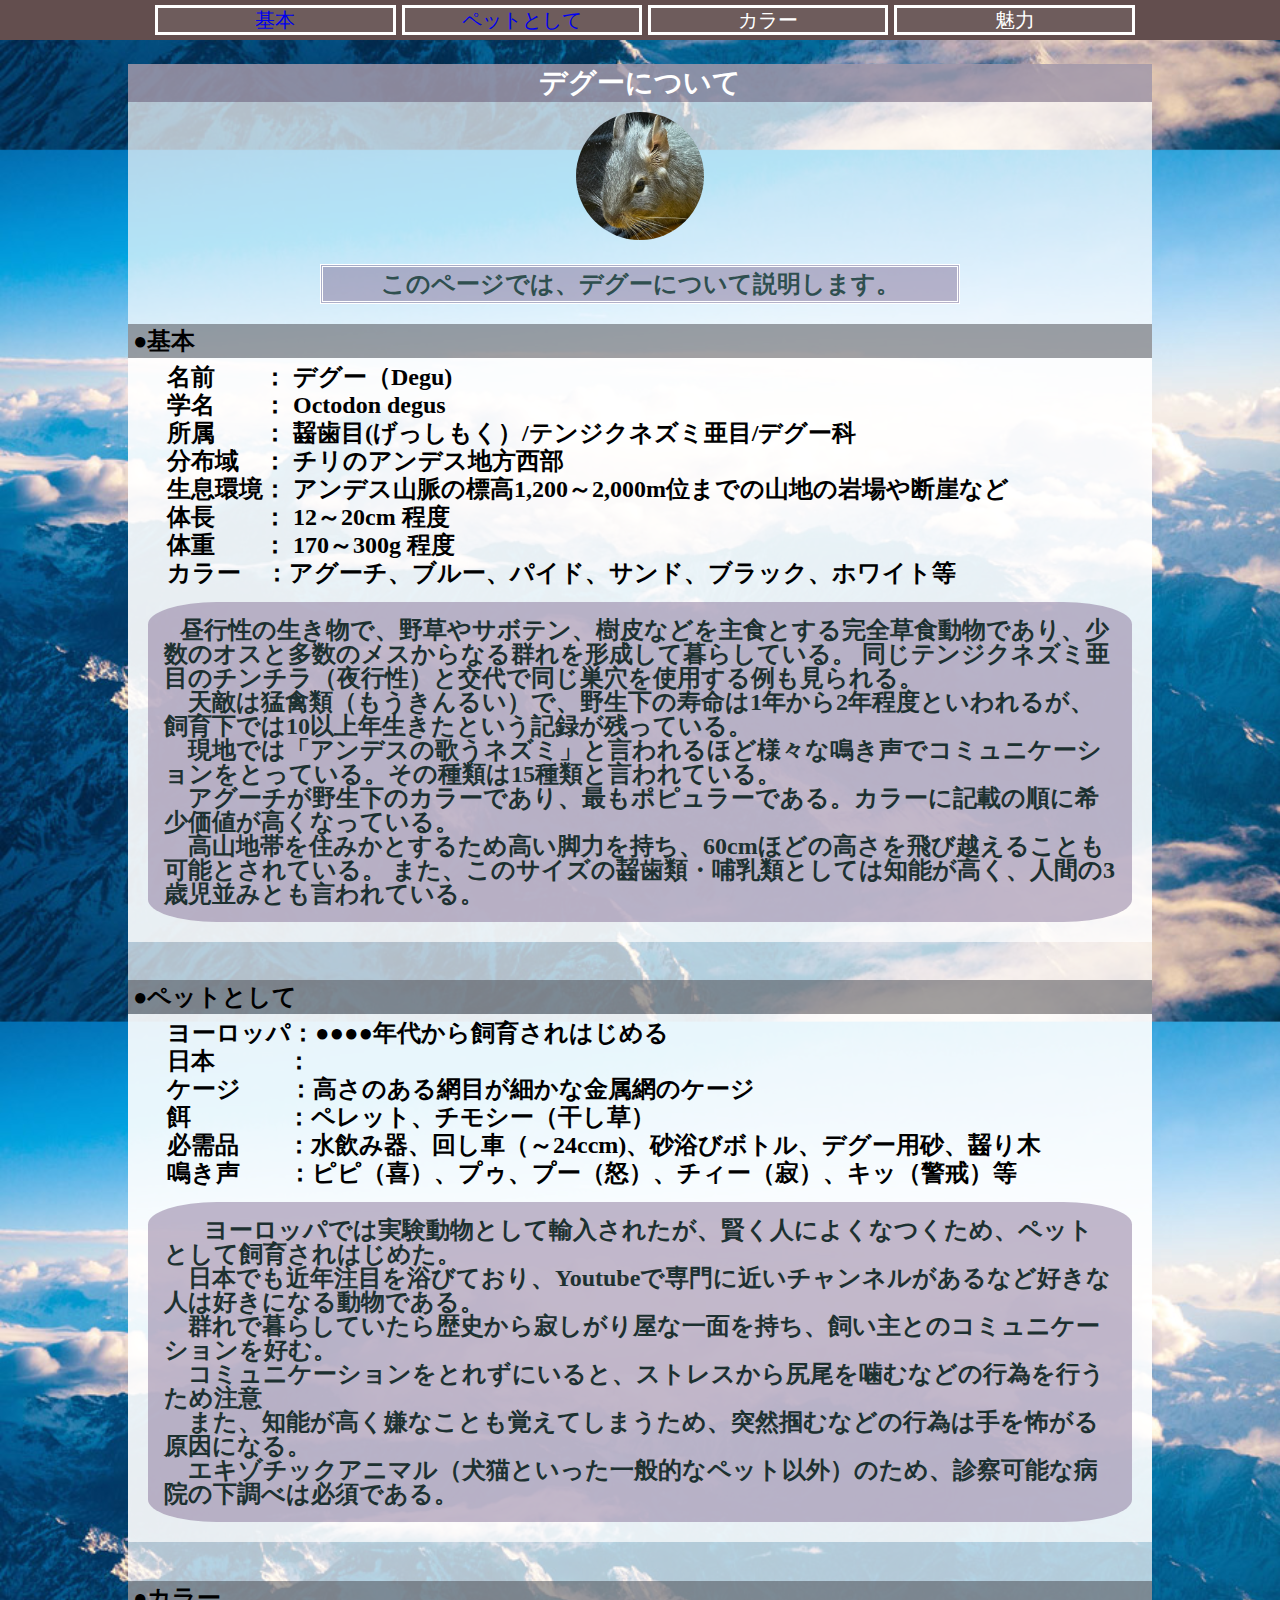
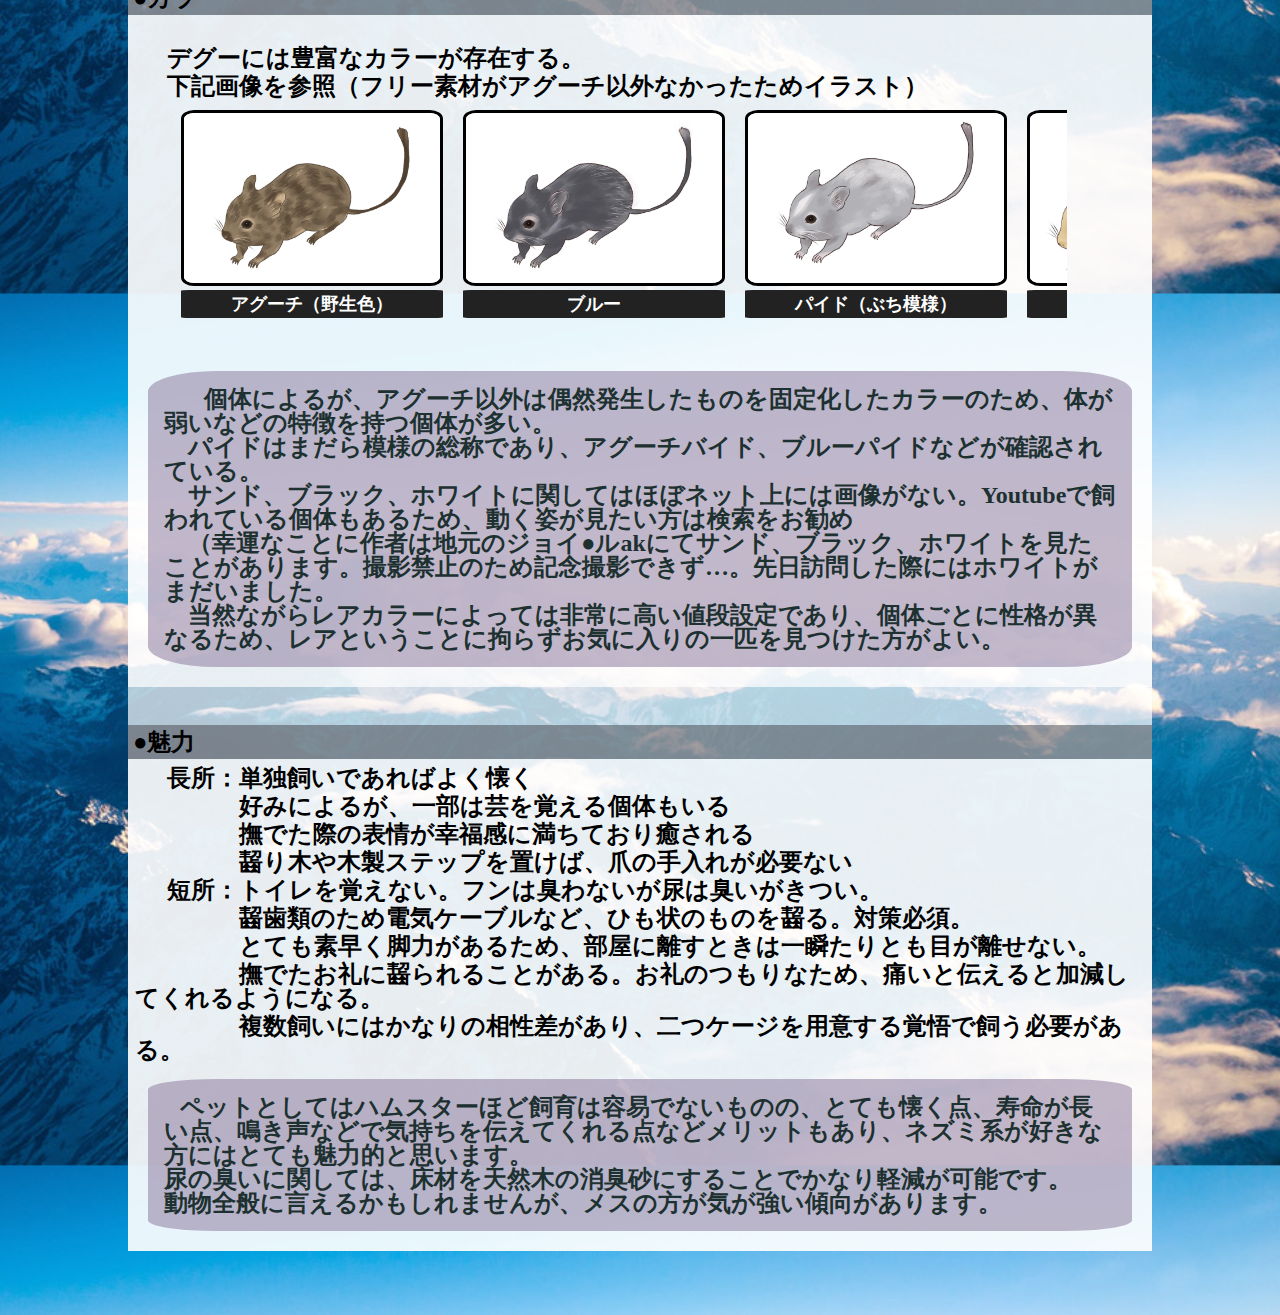
==== HP_KazuyoTamaki/index.html @ 625e2566 "210927_HP02版" ====
<!DOCTYPE html>
<html lang="ja">
<head>
    <meta charset="UTF-8">
    <meta http-equiv="X-UA-Compatible" content="IE=edge">
    <meta name="viewport" content="width=device-width, initial-scale=1.0">
    <link rel="stylesheet" href="./css/reset.css">
    <link rel="stylesheet" href="./css/style.css">
    <title>デグーについて</title>
</head>
<body>
    <header>
        <ul class="head_ul">
            <li class="head_li"><a href="#kihon">基本</a></li>
            <li class="head_li"><a href="#pet">ペットとして</a></li>
            <li class="head_li">カラー</li>
            <li class="head_li">魅力</li>
        </ul>
    </header>

    <article>
        <h1>
            <div class="div_h1">
                デグーについて
            </div>
            <div>
                <img class="top_img" src="./images/aoe.jpeg" alt="デグー">
            </div>
            <div>
                <p class="p_top">このページでは、デグーについて説明します。</p>
            </div>
            <h2 id="kihon">●基本
                <h3>
                    <ul>
                        <li class="h3_li">名前　　： デグー（Degu)</li>
                        <li class="h3_li">学名　　： Octodon degus</li>
                        <li class="h3_li">所属　　： 齧歯目(げっしもく）/テンジクネズミ亜目/デグー科</li>
                        <li class="h3_li">分布域　： チリのアンデス地方西部</li>
                        <li class="h3_li">生息環境： アンデス山脈の標高1,200～2,000m位までの山地の岩場や断崖など</li>
                        <li class="h3_li">体長　　： 12～20cm 程度</li>
                        <li class="h3_li">体重　　： 170～300g 程度</li>
                        <li class="h3_li">カラー　：アグーチ、ブルー、パイド、サンド、ブラック、ホワイト等</li>
                        <li class="h3_li2">
                            昼行性の生き物で、野草やサボテン、樹皮などを主食とする完全草食動物であり、少数のオスと多数のメスからなる群れを形成して暮らしている。
                            同じテンジクネズミ亜目のチンチラ（夜行性）と交代で同じ巣穴を使用する例も見られる。
                            <br>　天敵は猛禽類（もうきんるい）で、野生下の寿命は1年から2年程度といわれるが、飼育下では10以上年生きたという記録が残っている。
                            <br>　現地では「アンデスの歌うネズミ」と言われるほど様々な鳴き声でコミュニケーションをとっている。その種類は15種類と言われている。
                            <br>　アグーチが野生下のカラーであり、最もポピュラーである。カラーに記載の順に希少価値が高くなっている。
                            <br>　高山地帯を住みかとするため高い脚力を持ち、60cmほどの高さを飛び越えることも可能とされている。
                            また、このサイズの齧歯類・哺乳類としては知能が高く、人間の3歳児並みとも言われている。
                        </li>
                    </ul>
                </h3>
            </h2>
            <h2 id="pet">●ペットとして
                <h3>
                    <ul>
                        <li class="h3_li">ヨーロッパ：●●●●年代から飼育されはじめる</li>
                        <li class="h3_li">日本　　　：</li>
                        <li class="h3_li">ケージ　　：高さのある網目が細かな金属網のケージ</li>
                        <li class="h3_li">餌　　　　：ペレット、チモシー（干し草）</li>
                        <li class="h3_li">必需品　　：水飲み器、回し車（～24ccm)、砂浴びボトル、デグー用砂、齧り木</li>
                        <li class="h3_li">鳴き声　　：ピピ（喜）、プゥ、プー（怒）、チィー（寂）、キッ（警戒）等</li>
                        <li class="h3_li2">
                            　ヨーロッパでは実験動物として輸入されたが、賢く人によくなつくため、ペットとして飼育されはじめた。<br>
                            　日本でも近年注目を浴びており、Youtubeで専門に近いチャンネルがあるなど好きな人は好きになる動物である。<br>
                            　群れで暮らしていたら歴史から寂しがり屋な一面を持ち、飼い主とのコミュニケーションを好む。<br>
                            　コミュニケーションをとれずにいると、ストレスから尻尾を噛むなどの行為を行うため注意<br>
                            　また、知能が高く嫌なことも覚えてしまうため、突然掴むなどの行為は手を怖がる原因になる。<br>
                            　エキゾチックアニマル（犬猫といった一般的なペット以外）のため、診察可能な病院の下調べは必須である。
                        </li>
                    </ul>
                </h3>
            </h2>
            <h2>●カラー
                <h3>　
                    <ul>
                        <li class="h3_li">デグーには豊富なカラーが存在する。</li>
                        <li class="h3_li">下記画像を参照（フリー素材がアグーチ以外なかったためイラスト）</li>

                        <div class="scroll-box">
                            <ul class="color_list_ul">
                                <figure>
                                    <li class="color_list_li">
                                        <img src="./images/color_agouti.jpg" alt="アグーチ">
                                        <figcaption>アグーチ（野生色）</figcaption>
                                    </li>
                                </figure>
                                <figure>
                                    <li class="color_list_li"><img src="./images/color_blue.jpg" alt="ブルー"></li>
                                    <figcaption>ブルー</figcaption>
                                </figure>
                                <figure>
                                    <li class="color_list_li"><img src="./images/color_pyde.jpg" alt="パイド"></li>
                                    <figcaption>パイド（ぶち模様）</figcaption>
                                </figure>
                                <figure>
                                    <li class="color_list_li"><img src="./images/color_sand.jpg" alt="サンド"></li>
                                    <figcaption>サンド</figcaption>
                                </figure>
                                <figure>
                                    <li class="color_list_li"><img src="" alt="ブラック"></li>
                                    <figcaption></figcaption>ブラック
                                </figure>
                                <figure>
                                    <li class="color_list_li"><img src="" alt="ホワイト"></li>
                                    <figcaption></figcaption>ホワイト
                                </figure>
                            </ul>
                            </figure>
                        </div>
                        <li class="h3_li2">
                            　個体によるが、アグーチ以外は偶然発生したものを固定化したカラーのため、体が弱いなどの特徴を持つ個体が多い。<br>
                            　パイドはまだら模様の総称であり、アグーチバイド、ブルーパイドなどが確認されている。<br>
                            　サンド、ブラック、ホワイトに関してはほぼネット上には画像がない。Youtubeで飼われている個体もあるため、動く姿が見たい方は検索をお勧め<br>
                            　（幸運なことに作者は地元のジョイ●ルakにてサンド、ブラック、ホワイトを見たことがあります。撮影禁止のため記念撮影できず…。先日訪問した際にはホワイトがまだいました。<br>
                            　当然ながらレアカラーによっては非常に高い値段設定であり、個体ごとに性格が異なるため、レアということに拘らずお気に入りの一匹を見つけた方がよい。<br>
                        </li>
                    </ul>
                </h3>

            </h2>
            <h2>●魅力
                <h3>
                    <ul>
                        <li class="h3_li">
                            長所：単独飼いであればよく懐く
                        </li>
                        <li class="h3_li">
                            　　　好みによるが、一部は芸を覚える個体もいる
                        </li>
                        <li class="h3_li">
                            　　　撫でた際の表情が幸福感に満ちており癒される
                        </li>
                        <li class="h3_li">
                            　　　齧り木や木製ステップを置けば、爪の手入れが必要ない
                        </li>
                        <li class="h3_li">
                            短所：トイレを覚えない。フンは臭わないが尿は臭いがきつい。
                        </li>
                        <li class="h3_li">
                            　　　齧歯類のため電気ケーブルなど、ひも状のものを齧る。対策必須。

                        </li>
                        <li class="h3_li">
                            　　　とても素早く脚力があるため、部屋に離すときは一瞬たりとも目が離せない。
                        </li>
                        <li class="h3_li">
                            　　　撫でたお礼に齧られることがある。お礼のつもりなため、痛いと伝えると加減してくれるようになる。
                        </li>
                        <li class="h3_li">
                            　　　複数飼いにはかなりの相性差があり、二つケージを用意する覚悟で飼う必要がある。
                        </li>
                        <li class="h3_li2">
                            ペットとしてはハムスターほど飼育は容易でないものの、とても懐く点、寿命が長い点、鳴き声などで気持ちを伝えてくれる点などメリットもあり、ネズミ系が好きな方にはとても魅力的と思います。<br>
                            尿の臭いに関しては、床材を天然木の消臭砂にすることでかなり軽減が可能です。<br>
                            動物全般に言えるかもしれませんが、メスの方が気が強い傾向があります。
                        </li>
                    </ul>
                </h3>
            </h2>
        </h1>
    </article>

</body>
</html>
---- HP_KazuyoTamaki/css/style.css ----
@charset "UTF-8";

body{
    background: repeat center/100vw url("../images/publicdomainq-0004659mlb.jpg");
    font-size: 24px;
}
header{
    position: fixed;
    top:0px;
}

.head_ul{
    display: block;
    width: 100vw;
    background-color: rgb(99, 78, 78);
    padding: 5px;
    text-align: center;
}

.head_li{
    display: inline-block;
    width: 18vw;
    background-color: rgb(110, 92, 92);
    border: 3px solid white;
    font-size: 20px;
    color: white;
    text-align: center;
    padding: 2px;
}

.head_li>a{
    text-decoration: none;
}

article{
    margin: 5vw 10vw;
    background-color: rgba(255, 255, 255,.7);
    height: fit-content;
}

div{
    text-align: center;
    color: darkslategrey;
}

h1{
    font: size 24px;
    border-bottom: 1px;
}

.div_h1{
text-align: center;
background-color: rgba(95, 79, 110,.5);
font-size: 28px;
font-family: Impact, Haettenschweiler, 'Arial Narrow Bold', sans-serif;
color:white;
padding: 5px;
margin: 10px 0px;
}

.top_img{
    width: 10vw;
    height: 10vw;
    border-radius: 50%;

}

.p_top{
    border: double white;
    background-color: rgba(133, 114, 151, 0.5);
    margin: 20px 15vw;
    padding: 5px;
}

h2{
    background-color: rgba(68, 68, 73, 0.5);
    padding: 5px;

}

h3{
    background-color: rgba(255,255,255,.7);
    padding: 5px;
    margin-bottom: 3vw ;
}


.scroll-box {
    overflow-x: scroll;
    width: 70vw;
    height: 20vw;
    margin: 0vw 3vw;
}

.color_list_ul{
    display:flex;
}
.color_list_li{
    list-style: none;
}

.color_list_li>img{
    width: 20vw;
    margin: 10px 10px 0px 10px;
    border: solid black 3px;
    border-radius: 5%;
}

figcaption {
    font-size: 18px;
    background-color: #222;
    color: #fff;
    text-align: center;
    width: 20vw;
    margin: 0px 10px;
    padding:5px 3px;
    border-radius: 3%;
}


.h3_li{
    text-indent: 2rem;
    list-style: none;
    padding: 2px;
}

.h3_li2{
    text-indent: 1rem;
    list-style: none;
    color: rgb(29, 49, 49);
    background-color: rgba(133, 114, 151, 0.5);
    margin: 15px;
    padding: 1rem;
    border-radius: 7%;
}
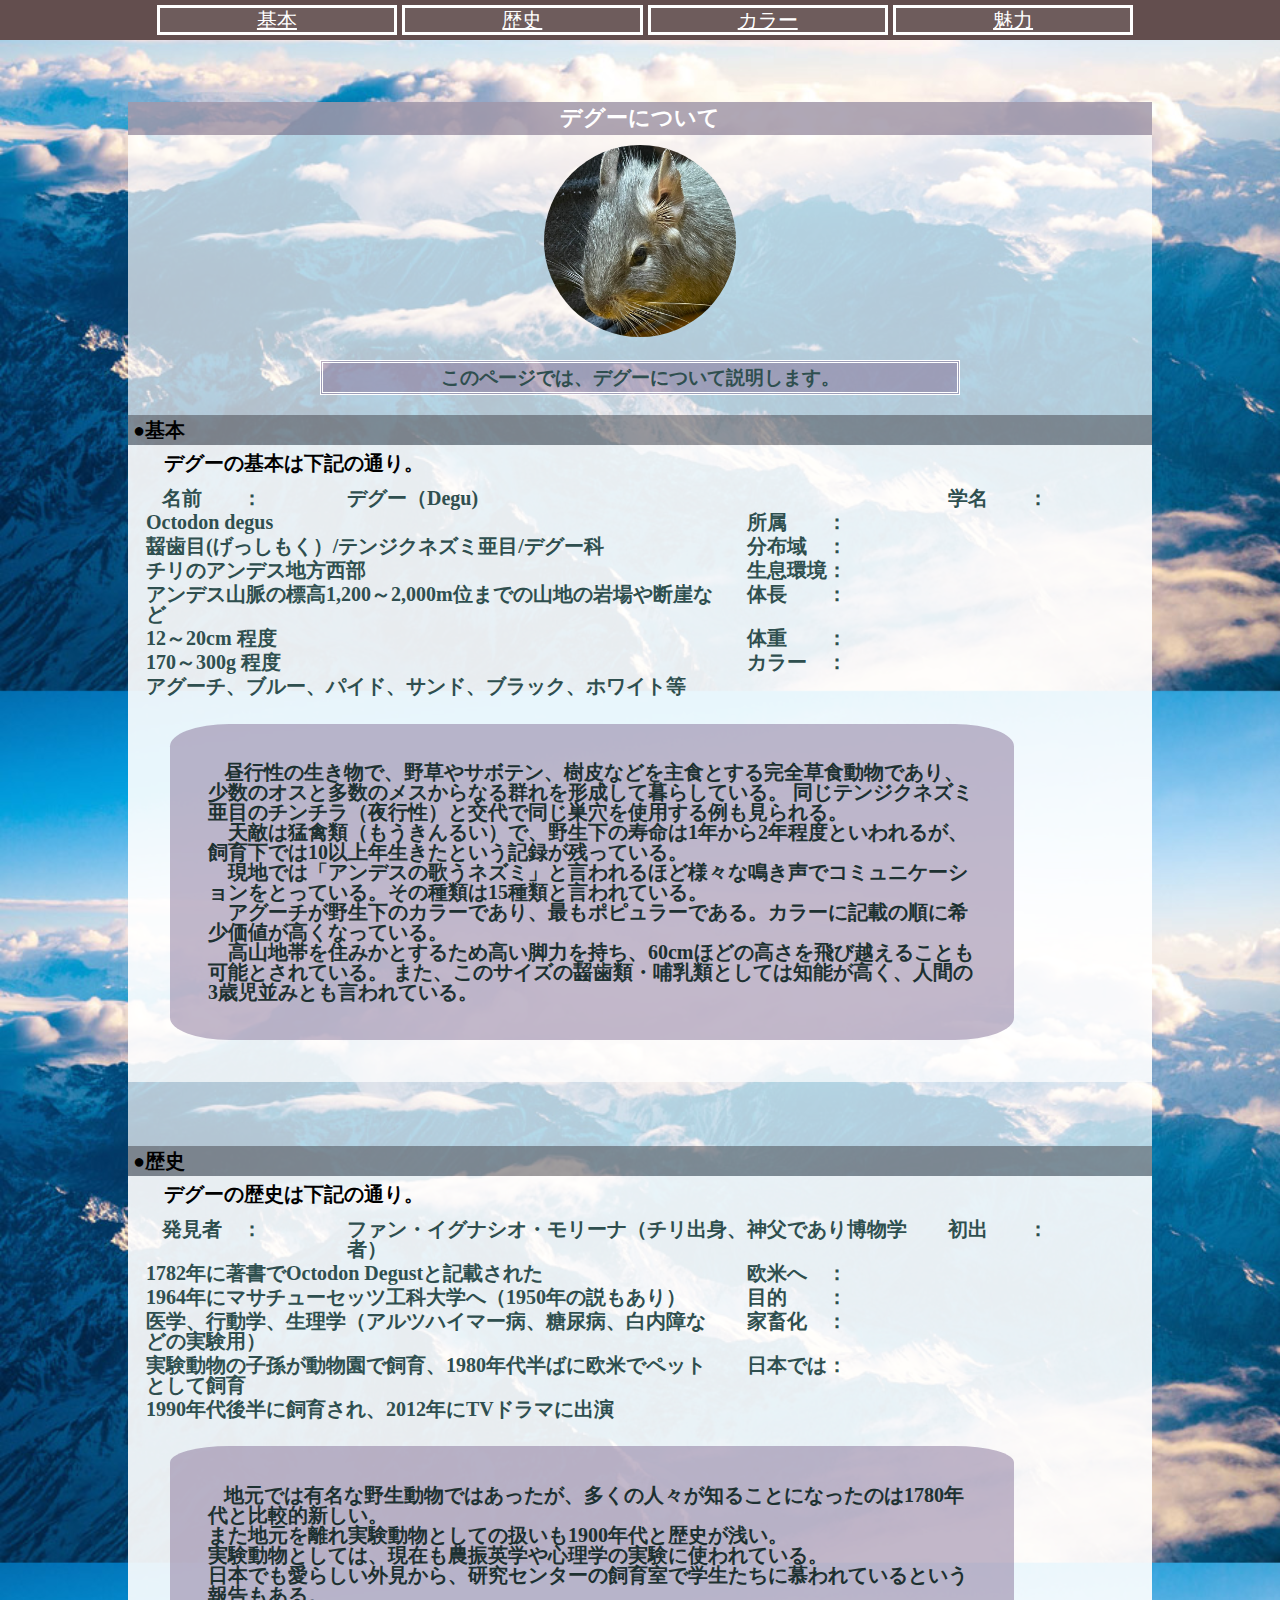
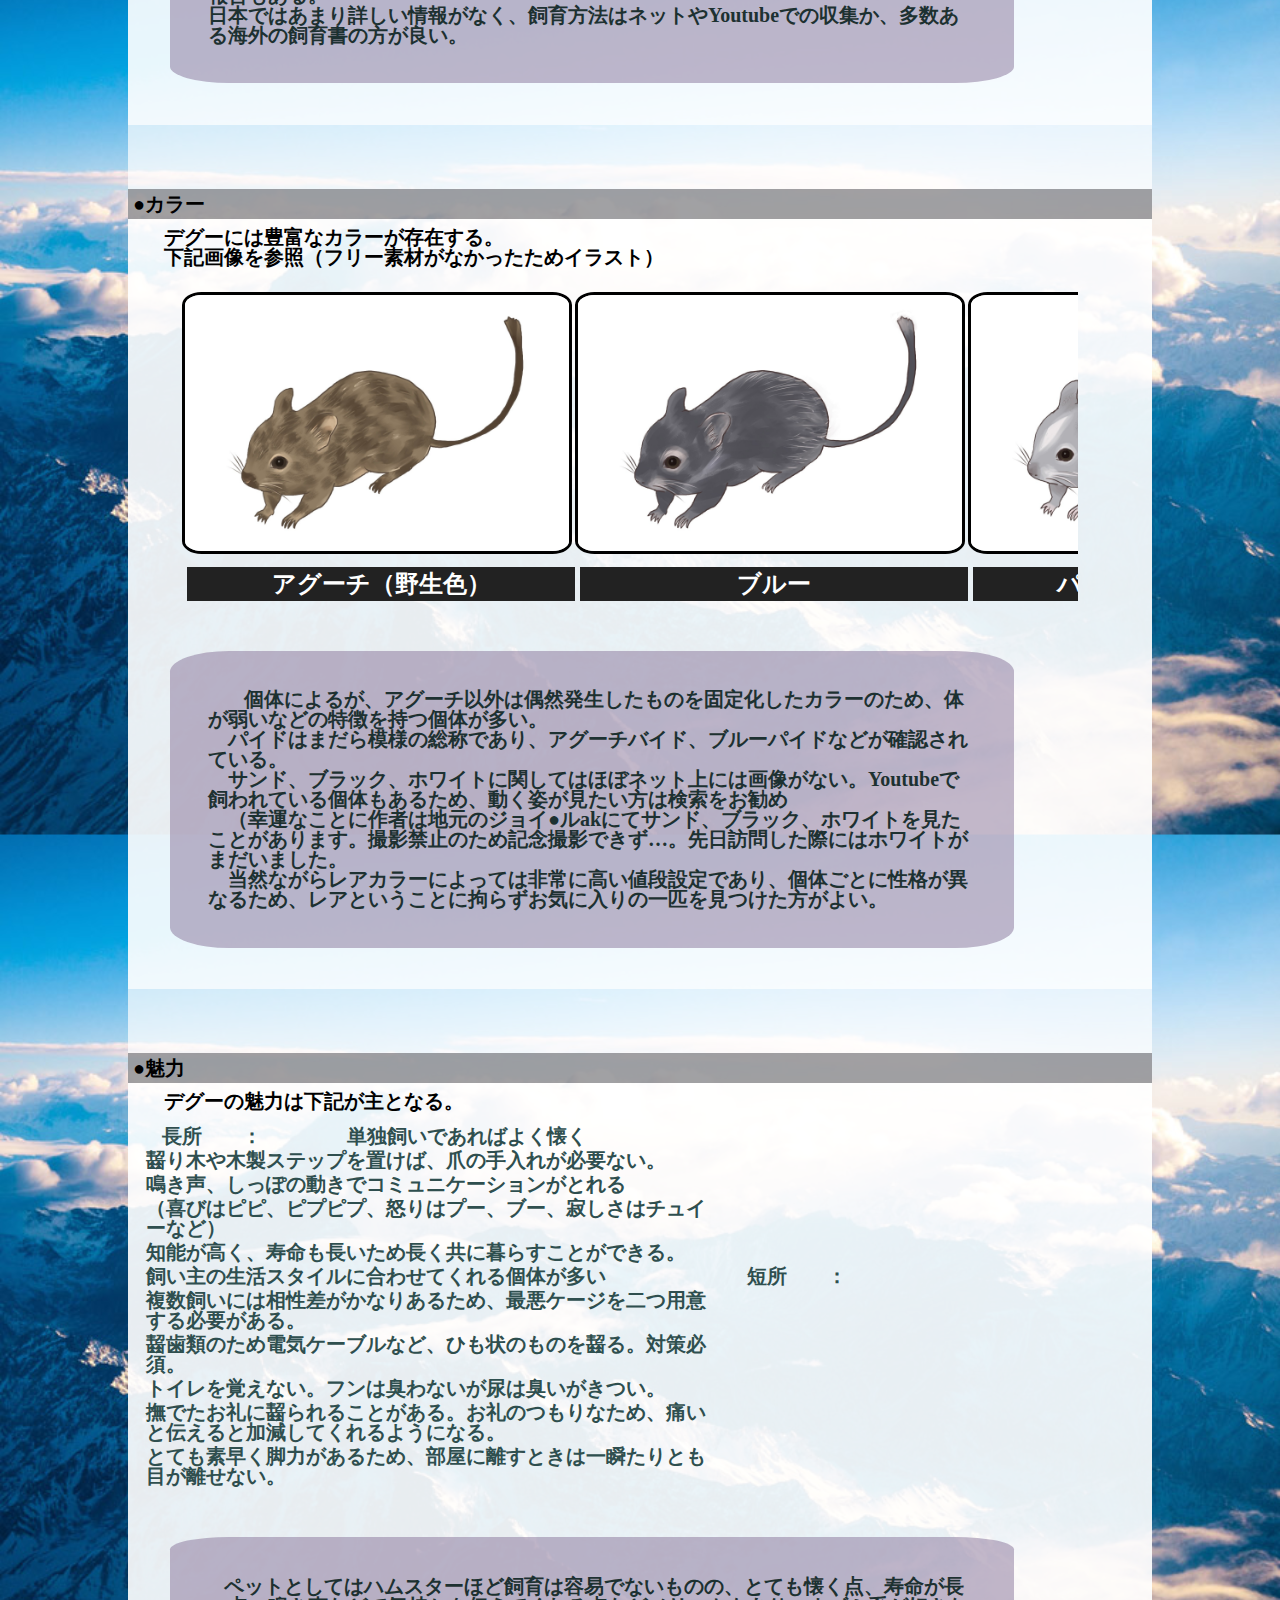
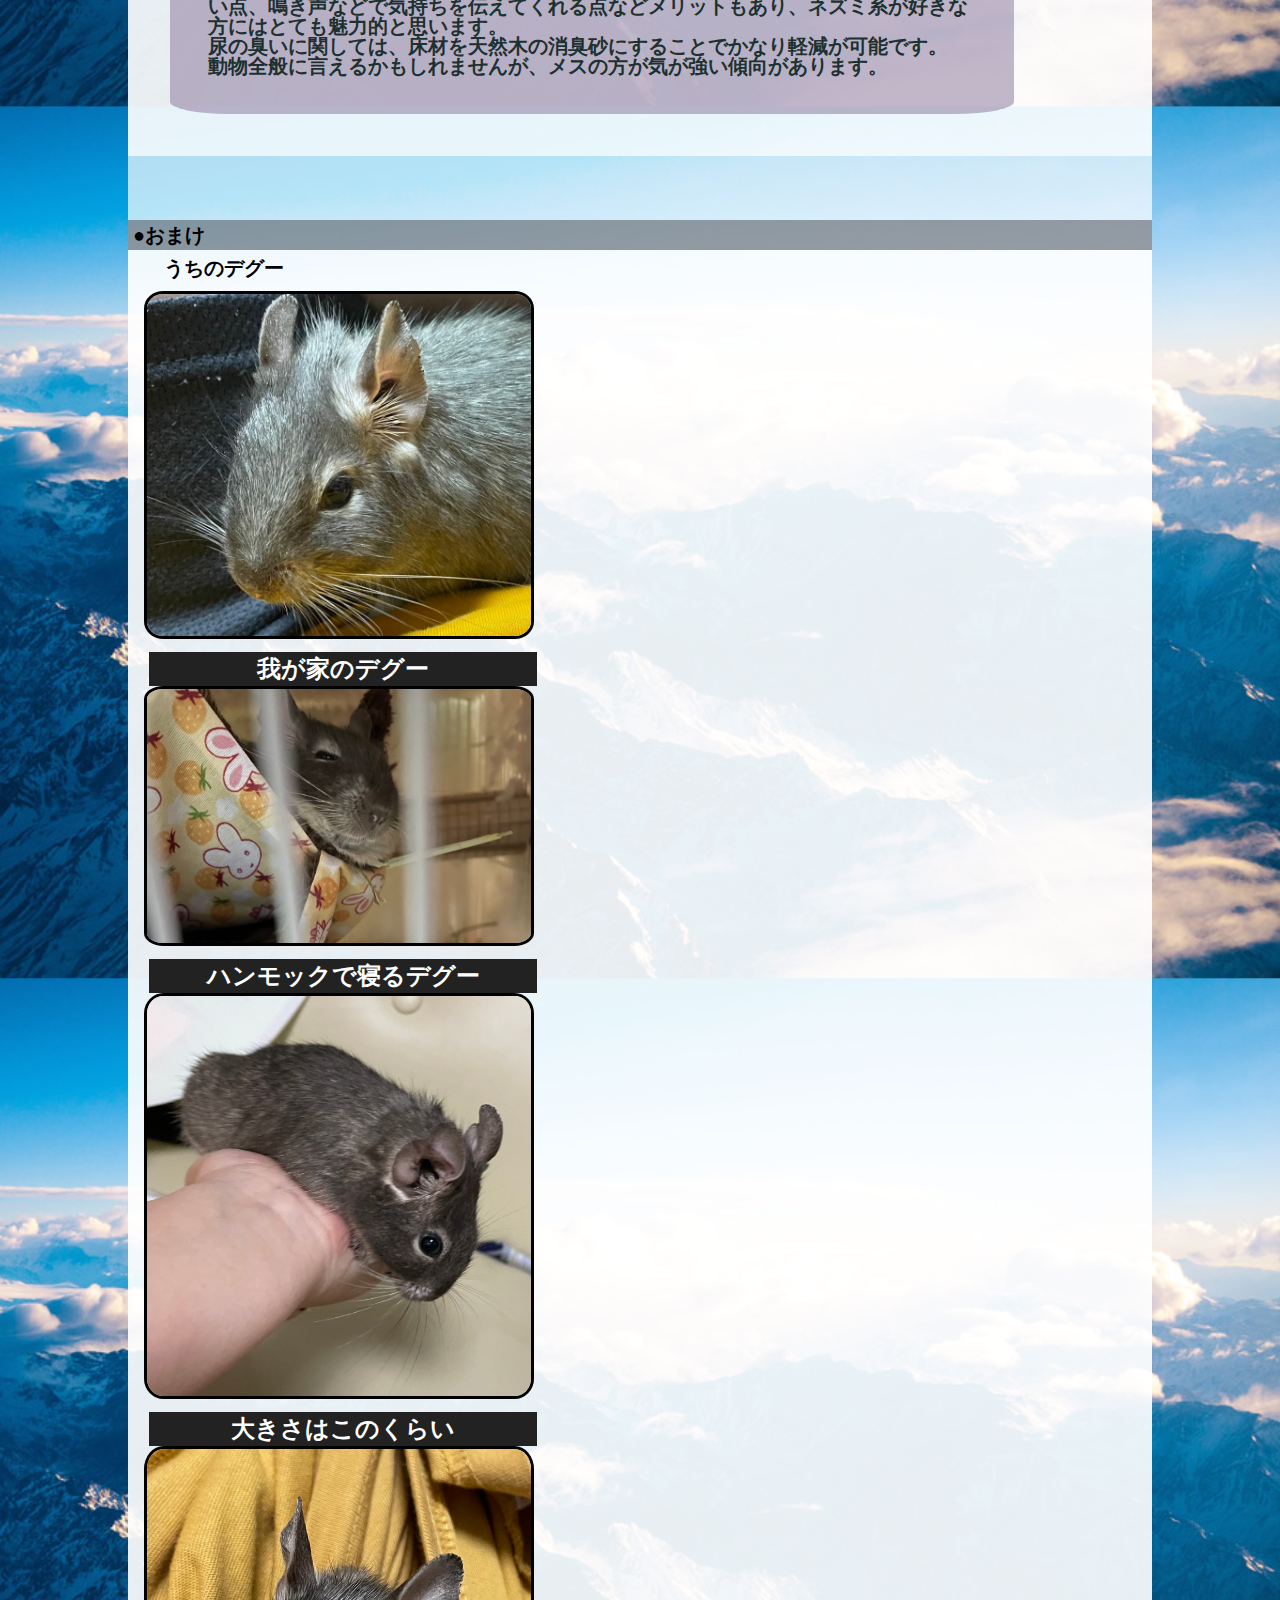
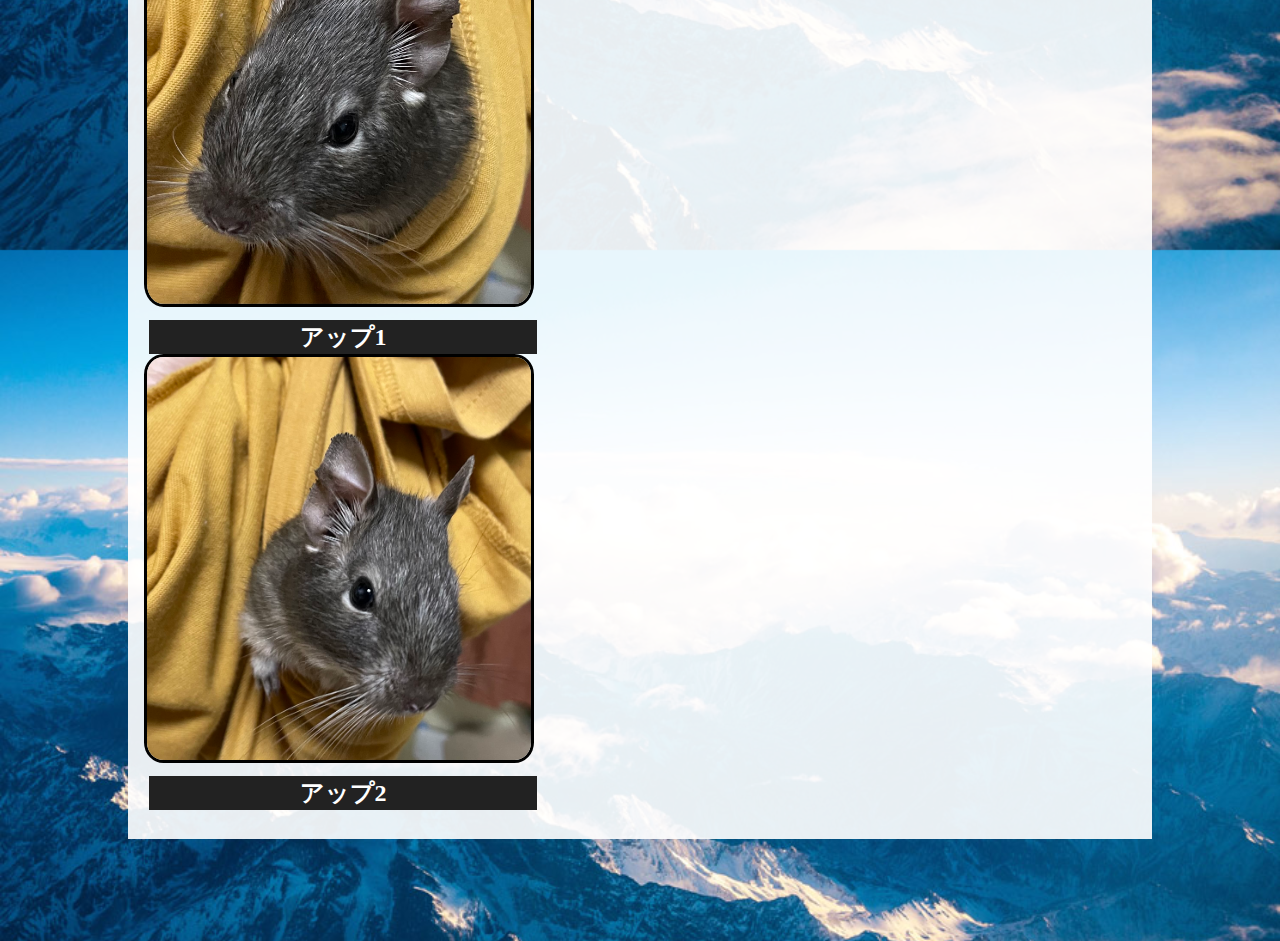
==== commit a0094973: "20210928_HP更新" ====
--- a/HP_KazuyoTamaki/index.html
+++ b/HP_KazuyoTamaki/index.html
@@ -12,12 +12,11 @@
     <header>
         <ul class="head_ul">
             <li class="head_li"><a href="#kihon">基本</a></li>
-            <li class="head_li"><a href="#pet">ペットとして</a></li>
-            <li class="head_li">カラー</li>
-            <li class="head_li">魅力</li>
+            <li class="head_li"><a href="#rekishi">歴史</a></li>
+            <li class="head_li"><a href="#color">カラー</a></li>
+            <li class="head_li"><a href="#miryoku">魅力</a></li>
         </ul>
     </header>
-
     <article>
         <h1>
             <div class="div_h1">
@@ -30,16 +29,28 @@
                 <p class="p_top">このページでは、デグーについて説明します。</p>
             </div>
             <h2 id="kihon">●基本
-                <h3>
-                    <ul>
-                        <li class="h3_li">名前　　： デグー（Degu)</li>
-                        <li class="h3_li">学名　　： Octodon degus</li>
-                        <li class="h3_li">所属　　： 齧歯目(げっしもく）/テンジクネズミ亜目/デグー科</li>
-                        <li class="h3_li">分布域　： チリのアンデス地方西部</li>
-                        <li class="h3_li">生息環境： アンデス山脈の標高1,200～2,000m位までの山地の岩場や断崖など</li>
-                        <li class="h3_li">体長　　： 12～20cm 程度</li>
-                        <li class="h3_li">体重　　： 170～300g 程度</li>
-                        <li class="h3_li">カラー　：アグーチ、ブルー、パイド、サンド、ブラック、ホワイト等</li>
+                <h3>　デグーの基本は下記の通り。
+                    <div>
+                        <ul>
+                            <li class="h3_li">名前　　：</li>
+                            <li class="h3_li-2">デグー（Degu)</li>
+                            <li class="h3_li">学名　　：</li>
+                            <li class="h3_li-2">Octodon degus</li>
+                            <li class="h3_li">所属　　：</li>
+                            <li class="h3_li-2">齧歯目(げっしもく）/テンジクネズミ亜目/デグー科</li>
+                            <li class="h3_li">分布域　：</li>
+                            <li class="h3_li-2">チリのアンデス地方西部</li>
+                            <li class="h3_li">生息環境：</li>
+                            <li class="h3_li-2">アンデス山脈の標高1,200～2,000m位までの山地の岩場や断崖など</li>
+                            <li class="h3_li">体長　　：</li>
+                            <li class="h3_li-2">12～20cm 程度</li>
+                            <li class="h3_li">体重　　：</li>
+                            <li class="h3_li-2">170～300g 程度</li>
+                            <li class="h3_li">カラー　：</li>
+                            <li class="h3_li-2">アグーチ、ブルー、パイド、サンド、ブラック、ホワイト等</li>
+                        </ul>
+                    </div>
+                    <ul>
                         <li class="h3_li2">
                             昼行性の生き物で、野草やサボテン、樹皮などを主食とする完全草食動物であり、少数のオスと多数のメスからなる群れを形成して暮らしている。
                             同じテンジクネズミ亜目のチンチラ（夜行性）と交代で同じ巣穴を使用する例も見られる。
@@ -52,32 +63,39 @@
                     </ul>
                 </h3>
             </h2>
-            <h2 id="pet">●ペットとして
-                <h3>
-                    <ul>
-                        <li class="h3_li">ヨーロッパ：●●●●年代から飼育されはじめる</li>
-                        <li class="h3_li">日本　　　：</li>
-                        <li class="h3_li">ケージ　　：高さのある網目が細かな金属網のケージ</li>
-                        <li class="h3_li">餌　　　　：ペレット、チモシー（干し草）</li>
-                        <li class="h3_li">必需品　　：水飲み器、回し車（～24ccm)、砂浴びボトル、デグー用砂、齧り木</li>
-                        <li class="h3_li">鳴き声　　：ピピ（喜）、プゥ、プー（怒）、チィー（寂）、キッ（警戒）等</li>
-                        <li class="h3_li2">
-                            　ヨーロッパでは実験動物として輸入されたが、賢く人によくなつくため、ペットとして飼育されはじめた。<br>
-                            　日本でも近年注目を浴びており、Youtubeで専門に近いチャンネルがあるなど好きな人は好きになる動物である。<br>
-                            　群れで暮らしていたら歴史から寂しがり屋な一面を持ち、飼い主とのコミュニケーションを好む。<br>
-                            　コミュニケーションをとれずにいると、ストレスから尻尾を噛むなどの行為を行うため注意<br>
-                            　また、知能が高く嫌なことも覚えてしまうため、突然掴むなどの行為は手を怖がる原因になる。<br>
-                            　エキゾチックアニマル（犬猫といった一般的なペット以外）のため、診察可能な病院の下調べは必須である。
-                        </li>
-                    </ul>
-                </h3>
-            </h2>
-            <h2>●カラー
-                <h3>　
-                    <ul>
-                        <li class="h3_li">デグーには豊富なカラーが存在する。</li>
-                        <li class="h3_li">下記画像を参照（フリー素材がアグーチ以外なかったためイラスト）</li>
-
+            <h2 id="rekishi">●歴史
+                <h3>　デグーの歴史は下記の通り。
+                    <div class="h3_div">
+                        <ul>
+                            <li class="h3_li">発見者　：</li>
+                            <li class="h3_li-2">ファン・イグナシオ・モリーナ（チリ出身、神父であり博物学者）</li>
+                            <li class="h3_li">初出　　：</li>
+                            <li class="h3_li-2">1782年に著書でOctodon Degustと記載された</li>
+                            <li class="h3_li">欧米へ　：</li>
+                            <li class="h3_li-2">1964年にマサチューセッツ工科大学へ（1950年の説もあり）</li>
+                            <li class="h3_li">目的　　：</li>
+                            <li class="h3_li-2">医学、行動学、生理学（アルツハイマー病、糖尿病、白内障などの実験用）</li>
+                            <li class="h3_li">家畜化　：</li>
+                            <li class="h3_li-2">実験動物の子孫が動物園で飼育、1980年代半ばに欧米でペットとして飼育</li>
+                            <li class="h3_li">日本では：</li>
+                            <li class="h3_li-2">1990年代後半に飼育され、2012年にTVドラマに出演</li>
+                        </ul>
+                    </div>
+                    <ul>
+                        <li class="h3_li2">
+                            地元では有名な野生動物ではあったが、多くの人々が知ることになったのは1780年代と比較的新しい。<br>
+                            また地元を離れ実験動物としての扱いも1900年代と歴史が浅い。<br>
+                            実験動物としては、現在も農振英学や心理学の実験に使われている。<br>
+                            日本でも愛らしい外見から、研究センターの飼育室で学生たちに慕われているという報告もある。<br>
+                            日本ではあまり詳しい情報がなく、飼育方法はネットやYoutubeでの収集か、多数ある海外の飼育書の方が良い。<br>
+                        </li>
+                    </ul>
+                </h3>
+            </h2>
+            <h2 id="color">●カラー
+                <h3>　デグーには豊富なカラーが存在する。<br>
+                    　下記画像を参照（フリー素材がなかったためイラスト）
+                    <ul>
                         <div class="scroll-box">
                             <ul class="color_list_ul">
                                 <figure>
@@ -109,6 +127,8 @@
                             </ul>
                             </figure>
                         </div>
+                    </ul>
+                    <ul>
                         <li class="h3_li2">
                             　個体によるが、アグーチ以外は偶然発生したものを固定化したカラーのため、体が弱いなどの特徴を持つ個体が多い。<br>
                             　パイドはまだら模様の総称であり、アグーチバイド、ブルーパイドなどが確認されている。<br>
@@ -118,44 +138,63 @@
                         </li>
                     </ul>
                 </h3>
-
-            </h2>
-            <h2>●魅力
-                <h3>
-                    <ul>
-                        <li class="h3_li">
-                            長所：単独飼いであればよく懐く
-                        </li>
-                        <li class="h3_li">
-                            　　　好みによるが、一部は芸を覚える個体もいる
-                        </li>
-                        <li class="h3_li">
-                            　　　撫でた際の表情が幸福感に満ちており癒される
-                        </li>
-                        <li class="h3_li">
-                            　　　齧り木や木製ステップを置けば、爪の手入れが必要ない
-                        </li>
-                        <li class="h3_li">
-                            短所：トイレを覚えない。フンは臭わないが尿は臭いがきつい。
-                        </li>
-                        <li class="h3_li">
-                            　　　齧歯類のため電気ケーブルなど、ひも状のものを齧る。対策必須。
-
-                        </li>
-                        <li class="h3_li">
-                            　　　とても素早く脚力があるため、部屋に離すときは一瞬たりとも目が離せない。
-                        </li>
-                        <li class="h3_li">
-                            　　　撫でたお礼に齧られることがある。お礼のつもりなため、痛いと伝えると加減してくれるようになる。
-                        </li>
-                        <li class="h3_li">
-                            　　　複数飼いにはかなりの相性差があり、二つケージを用意する覚悟で飼う必要がある。
-                        </li>
+            </h2>
+            <h2 id="miryoku">●魅力
+                <h3>　デグーの魅力は下記が主となる。
+                    <div class="h3_div">
+                        <ul>
+                            <li class="h3_li">長所　　：</li>
+                            <li class="h3_li-2">単独飼いであればよく懐く</li>
+                            <li class="h3_li">　　　　</li>
+                            <li class="h3_li-2">齧り木や木製ステップを置けば、爪の手入れが必要ない。</li>
+                            <li class="h3_li">　　　　</li>
+                            <li class="h3_li-2">鳴き声、しっぽの動きでコミュニケーションがとれる</li>
+                            <li class="h3_li">　　　　</li>
+                            <li class="h3_li-2">（喜びはピピ、ピプピプ、怒りはプー、ブー、寂しさはチュイーなど）</li>
+                            <li class="h3_li">　　　　</li>
+                            <li class="h3_li-2">知能が高く、寿命も長いため長く共に暮らすことができる。</li>
+                            <li class="h3_li">　　　　</li>
+                            <li class="h3_li-2">飼い主の生活スタイルに合わせてくれる個体が多い</li>
+                            <li class="h3_li">短所　　：</li>
+                            <li class="h3_li-2">複数飼いには相性差がかなりあるため、最悪ケージを二つ用意する必要がある。</li>
+                            <li class="h3_li">　　　　</li>
+                            <li class="h3_li-2">齧歯類のため電気ケーブルなど、ひも状のものを齧る。対策必須。</li>
+                            <li class="h3_li">　　　　</li>
+                            <li class="h3_li-2">トイレを覚えない。フンは臭わないが尿は臭いがきつい。</li>
+                            <li class="h3_li">　　　　</li>
+                            <li class="h3_li-2">撫でたお礼に齧られることがある。お礼のつもりなため、痛いと伝えると加減してくれるようになる。</li>
+                            <li class="h3_li">　　　　</li>
+                            <li class="h3_li-2">とても素早く脚力があるため、部屋に離すときは一瞬たりとも目が離せない。</li>
+                            <li class="h3_li">　　　　</li>
+                            <li class="h3_li-2">　　　</li>
+                        </ul>
+                    </div>
+                    <ul>
                         <li class="h3_li2">
                             ペットとしてはハムスターほど飼育は容易でないものの、とても懐く点、寿命が長い点、鳴き声などで気持ちを伝えてくれる点などメリットもあり、ネズミ系が好きな方にはとても魅力的と思います。<br>
                             尿の臭いに関しては、床材を天然木の消臭砂にすることでかなり軽減が可能です。<br>
                             動物全般に言えるかもしれませんが、メスの方が気が強い傾向があります。
                         </li>
+                    </ul>
+                </h3>
+            </h2>
+            <h2 id="omake">●おまけ
+                <h3>　うちのデグー
+                    <ul class="color_list_ul">
+                        <figure>
+                            <li class="color_list_li">
+                                <img src="./images/aoe.jpeg" alt="うちのデグー1">
+                                <figcaption>我が家のデグー</figcaption>
+                                <img src="./images/aoe_neru.JPG" alt="うちのデグー2">
+                                <figcaption>ハンモックで寝るデグー</figcaption>
+                                <img src="./images/aoe_tenori.jpeg" alt="うちのデグー3">
+                                <figcaption>大きさはこのくらい</figcaption>
+                                <img src="./images/aoe_up1.jpeg" alt="うちのデグー4">
+                                <figcaption>アップ1</figcaption>
+                                <img src="./images/aoe_up2.jpeg" alt="うちのデグー5">
+                                <figcaption>アップ2</figcaption>
+                            </li>
+                        </figure>
                     </ul>
                 </h3>
             </h2>
--- a/HP_KazuyoTamaki/css/style.css
+++ b/HP_KazuyoTamaki/css/style.css
@@ -1,12 +1,15 @@
 @charset "UTF-8";
-
+/* --------------------------------------------- */
+/* ▼モバイルファースト (全環境に共通のデザイン) */
+/* --------------------------------------------- */
 body{
     background: repeat center/100vw url("../images/publicdomainq-0004659mlb.jpg");
-    font-size: 24px;
+    font-size: 1.2vw;
 }
 header{
     position: fixed;
     top:0px;
+    left:0px;
 }
 
 .head_ul{
@@ -15,6 +18,7 @@
     background-color: rgb(99, 78, 78);
     padding: 5px;
     text-align: center;
+    margin: 0px;
 }
 
 .head_li{
@@ -22,18 +26,16 @@
     width: 18vw;
     background-color: rgb(110, 92, 92);
     border: 3px solid white;
-    font-size: 20px;
+    text-align: center;
+    padding: 2px;
+}
+
+.head_li>a{
     color: white;
-    text-align: center;
-    padding: 2px;
-}
-
-.head_li>a{
-    text-decoration: none;
 }
 
 article{
-    margin: 5vw 10vw;
+    margin: 8vw 10vw;
     background-color: rgba(255, 255, 255,.7);
     height: fit-content;
 }
@@ -44,14 +46,14 @@
 }
 
 h1{
-    font: size 24px;
+    font-size:1.5vw;
     border-bottom: 1px;
 }
 
 .div_h1{
 text-align: center;
 background-color: rgba(95, 79, 110,.5);
-font-size: 28px;
+font-size: 1.75vw;
 font-family: Impact, Haettenschweiler, 'Arial Narrow Bold', sans-serif;
 color:white;
 padding: 5px;
@@ -59,8 +61,8 @@
 }
 
 .top_img{
-    width: 10vw;
-    height: 10vw;
+    width: 15vw;
+    height: 15vw;
     border-radius: 50%;
 
 }
@@ -80,15 +82,20 @@
 
 h3{
     background-color: rgba(255,255,255,.7);
-    padding: 5px;
-    margin-bottom: 3vw ;
-}
-
+    padding: 1rem;
+    padding-top: 0.5rem;
+    margin-bottom: 5vw ;
+    margin-top: 0px;
+}
+
+ul{
+    margin: 1vw 0vw;
+}
 
 .scroll-box {
     overflow-x: scroll;
     width: 70vw;
-    height: 20vw;
+    height: 35vw;
     margin: 0vw 3vw;
 }
 
@@ -100,28 +107,51 @@
 }
 
 .color_list_li>img{
-    width: 20vw;
-    margin: 10px 10px 0px 10px;
+    width: 30vw;
+    margin: 0px;
     border: solid black 3px;
     border-radius: 5%;
 }
 
 figcaption {
-    font-size: 18px;
+    font-size: 0.5rem;
     background-color: #222;
     color: #fff;
     text-align: center;
-    width: 20vw;
-    margin: 0px 10px;
-    padding:5px 3px;
-    border-radius: 3%;
-}
-
+    width: 30vw;
+    margin: 0px;
+    margin-right: 5px;
+    padding:5px 2px;
+}
+
+
+ul{
+    /* display: table; */
+    width: 80vw;
+    text-align: left;
+}
 
 .h3_li{
-    text-indent: 2rem;
-    list-style: none;
-    padding: 2px;
+    text-align: left;
+    list-style: none;
+    padding: 2px;
+    margin-right: 0px;
+    text-indent: 1rem;
+    margin:0px;
+    display:inline-block;
+    width:20vw;
+    vertical-align:top; /* 上端揃え */
+}
+
+.h3_li-2{
+    text-align: left;
+    list-style: none;
+    padding: 2px;
+    margin-right: 0px;
+    margin:0px;
+    display:inline-block;
+    width: 45vw;
+    vertical-align:top; /* 上端揃え */
 }
 
 .h3_li2{
@@ -129,7 +159,75 @@
     list-style: none;
     color: rgb(29, 49, 49);
     background-color: rgba(133, 114, 151, 0.5);
-    margin: 15px;
-    padding: 1rem;
+    margin: 2vw;
+    padding: 3vw;
     border-radius: 7%;
-}
+    width: 60vw;
+}
+
+/* -------------------------------------------- */
+/* ▼タブレット用デザインとして付け足すデザイン */
+/* -------------------------------------------- */
+@media (min-width: 768px) {
+
+    body{
+    background: repeat center/100vw url("../images/publicdomainq-0004659mlb.jpg");
+    font-size: 2.25vw;
+}
+
+.scroll-box {
+    overflow-x: scroll;
+    width: 70vw;
+    height: 30vw;
+    margin: 0vw 3vw;
+}
+
+
+.h3_li{
+    width: 15vw; /*変更箇所*/
+    text-align: left;
+    list-style: none;
+    padding: 2px;
+    margin-right: 0px;
+    text-indent: 1rem;
+}
+
+figcaption {
+    font-size: 1rem;
+    background-color: #222;
+    color: #fff;
+    text-align: center;
+    width: 30vw;
+    margin: 10px 0px 0px 5px;
+    padding:5px 2px;
+}
+
+}
+
+/* ------------------------------------ */
+/* ▼PC用デザインとして付け足すデザイン */
+/* ------------------------------------ */
+@media (min-width: 1024px) {
+body{
+    background: repeat center/100vw url("../images/publicdomainq-0004659mlb.jpg");
+    font-size: 20px;
+}
+
+.scroll-box {
+    overflow-x: scroll;
+    width: 70vw;
+    height: 27vw;
+    margin: 0vw 3vw;
+}
+
+figcaption {
+    font-size: 1.5rem;
+    background-color: #222;
+    color: #fff;
+    text-align: center;
+    width: 30vw;
+    margin: 10px 0px 0px 5px;
+    padding:5px 2px;
+}
+
+}
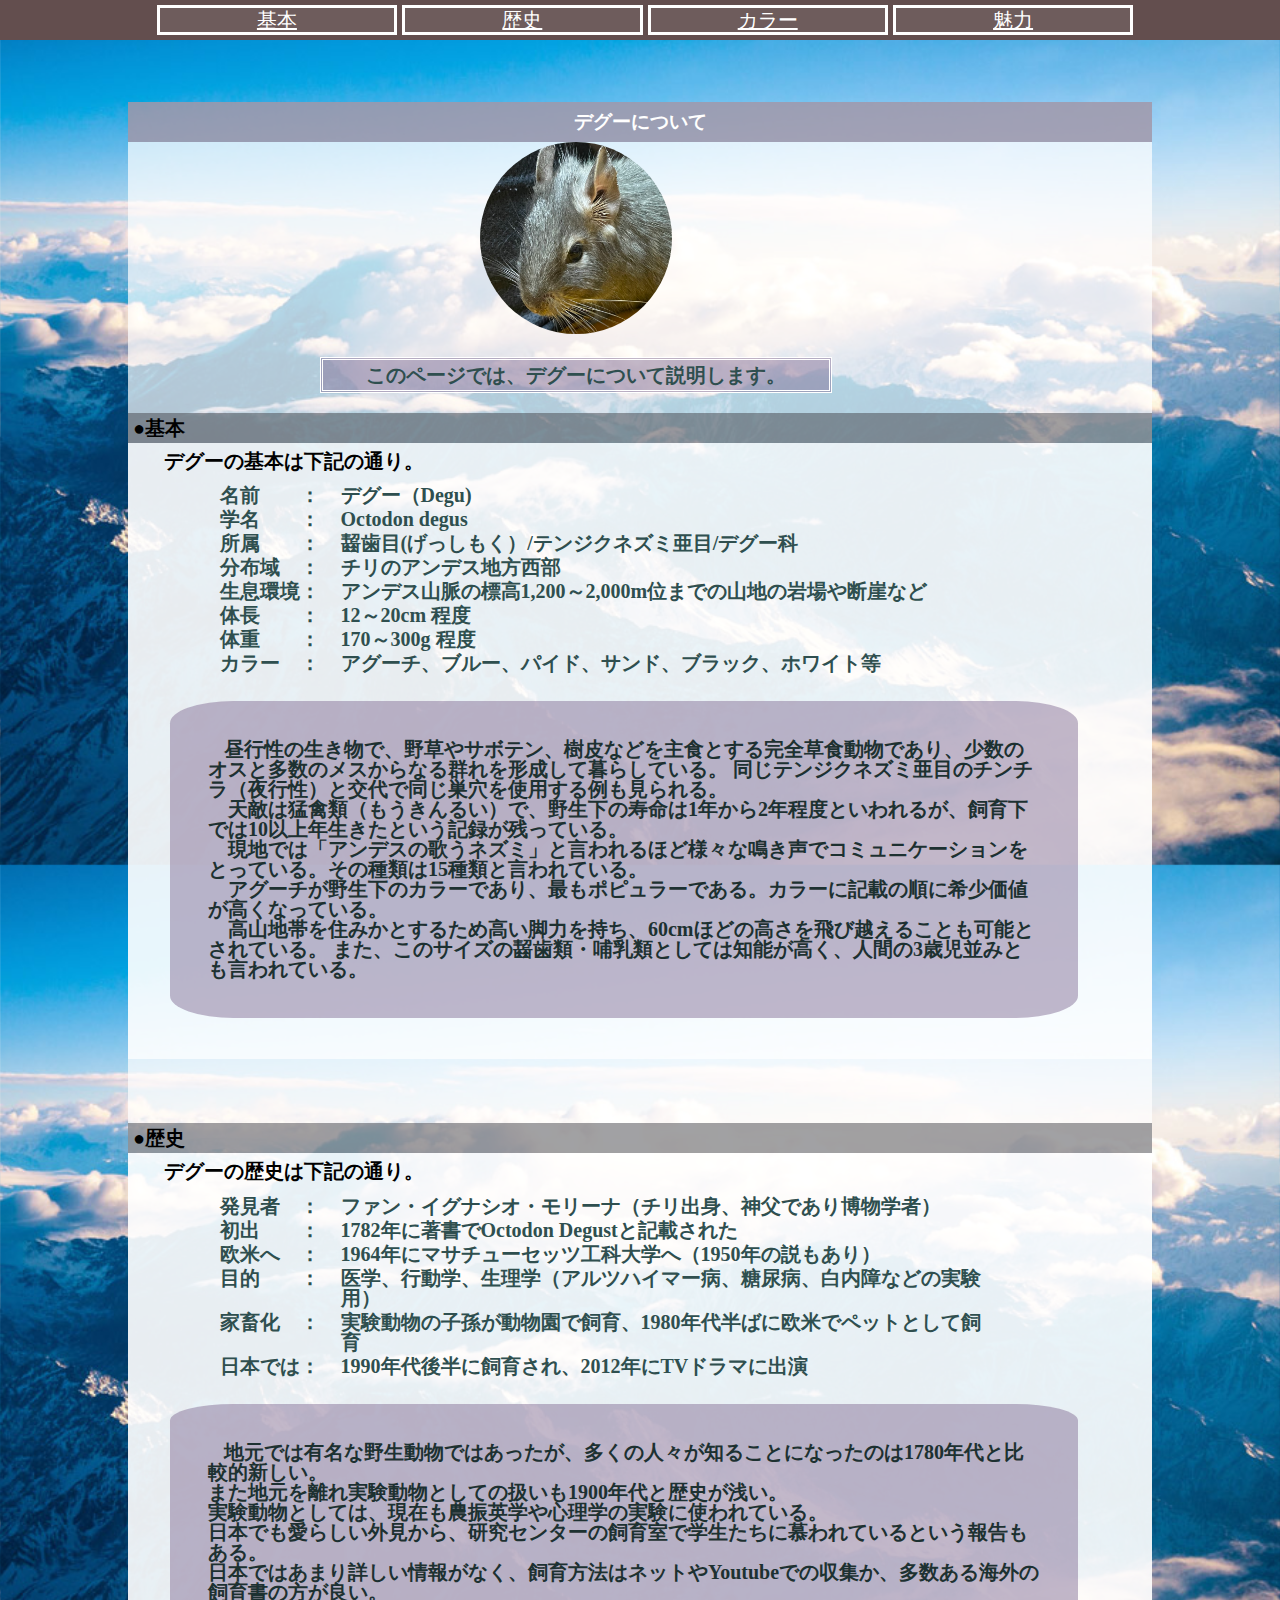
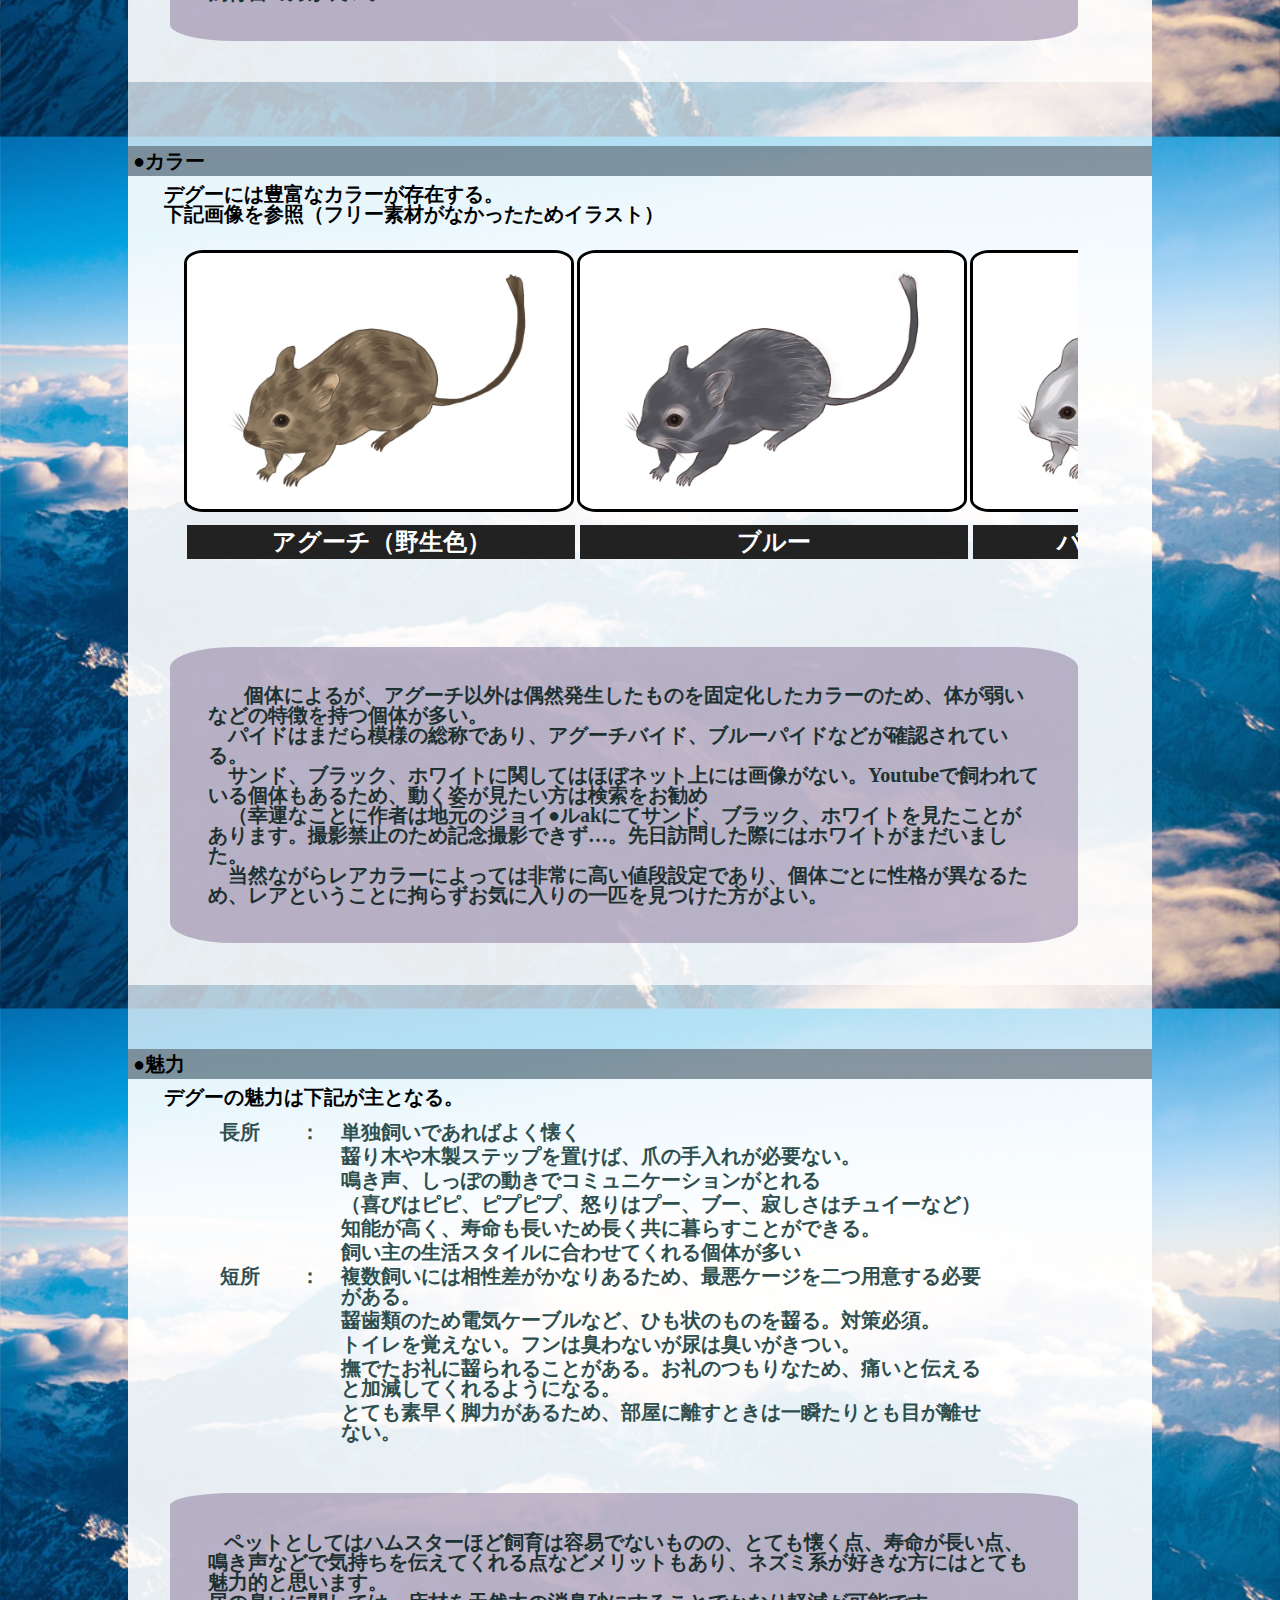
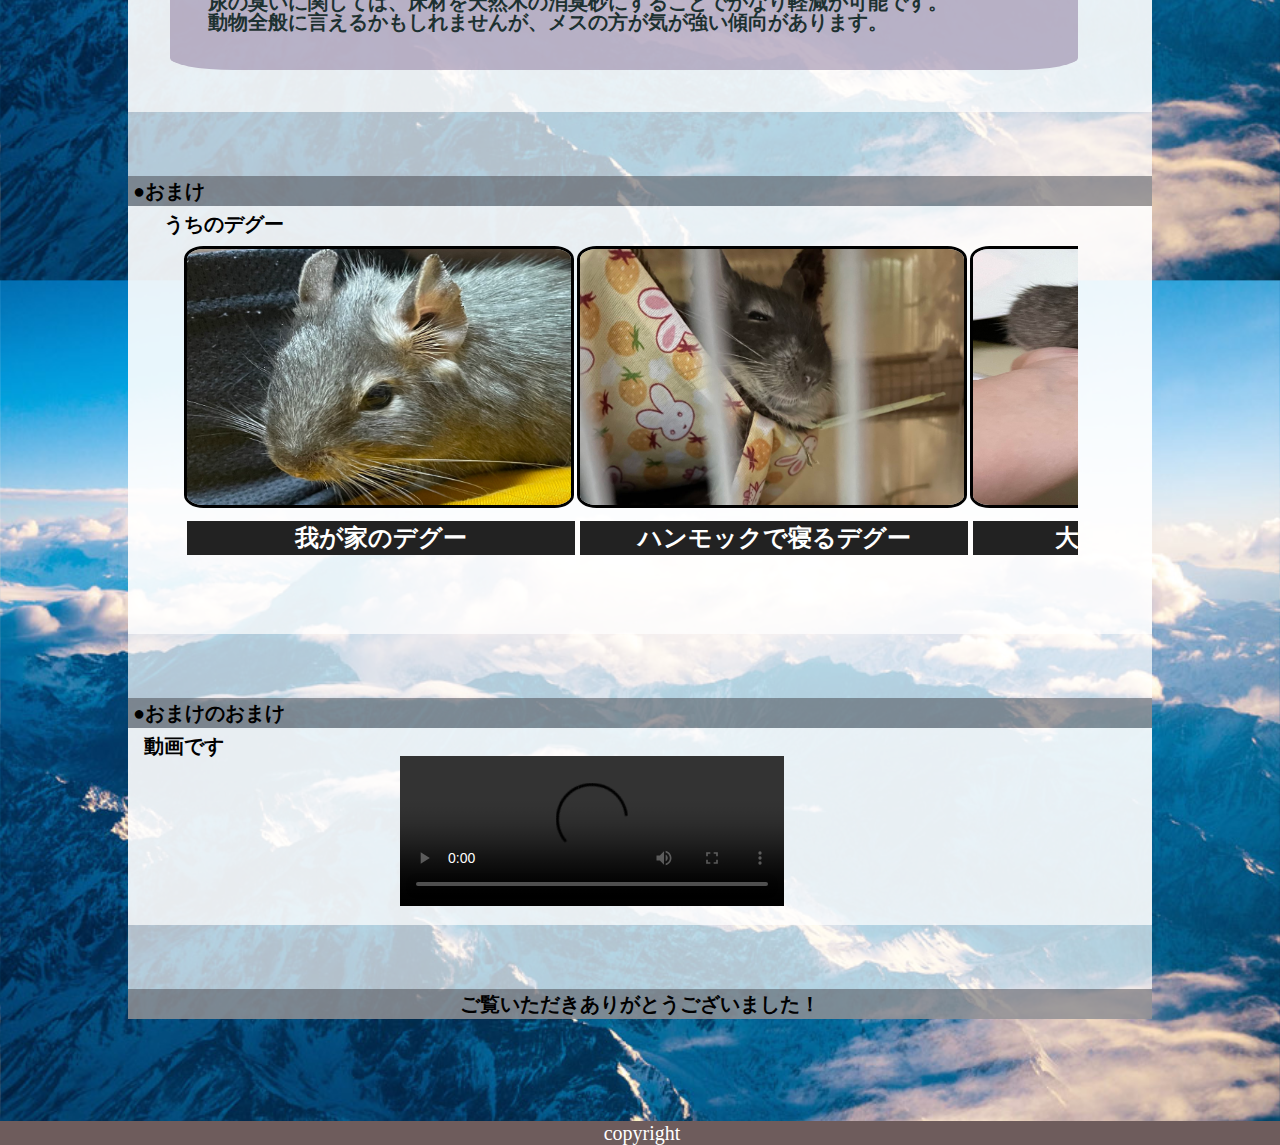
==== commit dea31963: "20210929_HP完成" ====
--- a/HP_KazuyoTamaki/index.html
+++ b/HP_KazuyoTamaki/index.html
@@ -19,7 +19,7 @@
     </header>
     <article>
         <h1>
-            <div class="div_h1">
+            <div class="h1_div">
                 デグーについて
             </div>
             <div>
@@ -28,7 +28,8 @@
             <div>
                 <p class="p_top">このページでは、デグーについて説明します。</p>
             </div>
-            <h2 id="kihon">●基本
+            <a id="kihon" class="ancor"></a>
+            <h2>●基本
                 <h3>　デグーの基本は下記の通り。
                     <div>
                         <ul>
@@ -63,7 +64,8 @@
                     </ul>
                 </h3>
             </h2>
-            <h2 id="rekishi">●歴史
+            <a id="rekishi" class="ancor"></a>
+            <h2>●歴史
                 <h3>　デグーの歴史は下記の通り。
                     <div class="h3_div">
                         <ul>
@@ -92,7 +94,8 @@
                     </ul>
                 </h3>
             </h2>
-            <h2 id="color">●カラー
+            <a id="color" class="ancor"></a>
+            <h2>●カラー
                 <h3>　デグーには豊富なカラーが存在する。<br>
                     　下記画像を参照（フリー素材がなかったためイラスト）
                     <ul>
@@ -117,12 +120,12 @@
                                     <figcaption>サンド</figcaption>
                                 </figure>
                                 <figure>
-                                    <li class="color_list_li"><img src="" alt="ブラック"></li>
-                                    <figcaption></figcaption>ブラック
-                                </figure>
-                                <figure>
-                                    <li class="color_list_li"><img src="" alt="ホワイト"></li>
-                                    <figcaption></figcaption>ホワイト
+                                    <li class="color_list_li"><img src="./images/color_black.jpg" alt="ブラック"></li>
+                                    <figcaption>ブラック</figcaption>
+                                </figure>
+                                <figure>
+                                    <li class="color_list_li"><img src="./images/color_white.jpg" alt="ホワイト"></li>
+                                    <figcaption>ホワイト</figcaption>
                                 </figure>
                             </ul>
                             </figure>
@@ -139,7 +142,8 @@
                     </ul>
                 </h3>
             </h2>
-            <h2 id="miryoku">●魅力
+            <a id="miryoku" class="ancor"></a>
+            <h2>●魅力
                 <h3>　デグーの魅力は下記が主となる。
                     <div class="h3_div">
                         <ul>
@@ -178,28 +182,60 @@
                     </ul>
                 </h3>
             </h2>
-            <h2 id="omake">●おまけ
+            <a id="omake" class="ancor"></a>
+            <h2>●おまけ
                 <h3>　うちのデグー
-                    <ul class="color_list_ul">
-                        <figure>
-                            <li class="color_list_li">
-                                <img src="./images/aoe.jpeg" alt="うちのデグー1">
+                    <div class="scroll-box">
+                        <ul class="color_list_ul">
+                            <figure>
+                                <li class="color_list_li">
+                                    <img class="gazo_list" src="./images/aoe.jpeg" alt="うちのデグー1">
+                                </li>
                                 <figcaption>我が家のデグー</figcaption>
-                                <img src="./images/aoe_neru.JPG" alt="うちのデグー2">
+                            </figure>
+                            <figure>
+                                <li class="color_list_li">
+                                    <img class="gazo_list" src="./images/aoe_neru.JPG" alt="うちのデグー2">
+                                </li>
                                 <figcaption>ハンモックで寝るデグー</figcaption>
-                                <img src="./images/aoe_tenori.jpeg" alt="うちのデグー3">
+                            </figure>
+                            <figure>
+                                <li class="color_list_li">
+                                    <img class="gazo_list" src="./images/aoe_tenori.jpeg" alt="うちのデグー3">
+                                </li>
                                 <figcaption>大きさはこのくらい</figcaption>
-                                <img src="./images/aoe_up1.jpeg" alt="うちのデグー4">
+                            </figure>
+                            <figure>
+                                <li class="color_list_li">
+                                    <img class="gazo_list" src="./images/aoe_up1.jpeg" alt="うちのデグー4">
+                                </li>
                                 <figcaption>アップ1</figcaption>
-                                <img src="./images/aoe_up2.jpeg" alt="うちのデグー5">
+                            </figure>
+                            <figure>
+                                <li class="color_list_li">
+                                    <img class="gazo_list" src="./images/aoe_up2.jpeg" alt="うちのデグー5">
+                                </li>
                                 <figcaption>アップ2</figcaption>
+                            </figure>
                             </li>
-                        </figure>
-                    </ul>
-                </h3>
-            </h2>
+                        </ul>
+                    </div>
+                </h3>
+            </h2>
+            <a id="omake2" class="ancor"></a>
+            <h2>●おまけのおまけ
+                <h3>動画です
+                    <div>
+                        <video controls class="video_size">
+                            <source src="./video/IMG_1279.mov" type="video/webm">
+                        </video>
+                    </div>
+                </h3>
+            </h2>
+            <h2 class="owari">ご覧いただきありがとうございました！</h2>
         </h1>
     </article>
+    <footer>copyright</footer>
 
 </body>
 </html>
--- a/HP_KazuyoTamaki/css/style.css
+++ b/HP_KazuyoTamaki/css/style.css
@@ -5,6 +5,7 @@
 body{
     background: repeat center/100vw url("../images/publicdomainq-0004659mlb.jpg");
     font-size: 1.2vw;
+    width: 100vw;
 }
 header{
     position: fixed;
@@ -32,39 +33,42 @@
 
 .head_li>a{
     color: white;
+    display: block;
+}
+
+a.ancor{
+    display: block;
+    padding-top: 70px;
+    margin-top: -70px;
 }
 
 article{
     margin: 8vw 10vw;
     background-color: rgba(255, 255, 255,.7);
     height: fit-content;
+    width: 80vw;
 }
 
 div{
     text-align: center;
     color: darkslategrey;
-}
-
-h1{
+    width:100%;
+}
+
+.h1_div{
+    background-color: rgba(95, 79, 110,.5);
+    text-align: center;
     font-size:1.5vw;
     border-bottom: 1px;
-}
-
-.div_h1{
-text-align: center;
-background-color: rgba(95, 79, 110,.5);
-font-size: 1.75vw;
-font-family: Impact, Haettenschweiler, 'Arial Narrow Bold', sans-serif;
-color:white;
-padding: 5px;
-margin: 10px 0px;
+    color:white;
+    padding: 10px 0;
+    width: 100%;
 }
 
 .top_img{
     width: 15vw;
     height: 15vw;
     border-radius: 50%;
-
 }
 
 .p_top{
@@ -77,7 +81,6 @@
 h2{
     background-color: rgba(68, 68, 73, 0.5);
     padding: 5px;
-
 }
 
 h3{
@@ -88,13 +91,9 @@
     margin-top: 0px;
 }
 
-ul{
-    margin: 1vw 0vw;
-}
-
 .scroll-box {
     overflow-x: scroll;
-    width: 70vw;
+    width: 65vw;
     height: 35vw;
     margin: 0vw 3vw;
 }
@@ -124,11 +123,11 @@
     padding:5px 2px;
 }
 
-
 ul{
     /* display: table; */
-    width: 80vw;
-    text-align: left;
+    width: 70vw;
+    text-align: center;
+    margin: 1vw 0vw;
 }
 
 .h3_li{
@@ -155,6 +154,7 @@
 }
 
 .h3_li2{
+    text-align: left;
     text-indent: 1rem;
     list-style: none;
     color: rgb(29, 49, 49);
@@ -165,16 +165,159 @@
     width: 60vw;
 }
 
+.gazo_list{
+    width: 5vw;
+    height: 20vw;
+
+}
+
+footer{
+    width: 100vw;
+    color: white;
+    background-color: rgb(110, 92, 92);
+    text-align: center;
+    padding: 2px;
+}
+
+.video_size{
+    width:30vw;
+}
+
+.owari{
+    text-align: center;
+}
+
 /* -------------------------------------------- */
 /* ▼タブレット用デザインとして付け足すデザイン */
 /* -------------------------------------------- */
 @media (min-width: 768px) {
-
-    body{
+body{
     background: repeat center/100vw url("../images/publicdomainq-0004659mlb.jpg");
     font-size: 2.25vw;
-}
-
+    width: 100vw;
+}
+
+article,.div_h1{
+    width:75vw;
+}
+
+div{
+    width: 70vw;
+}
+
+ul{
+width: 70vw;
+}
+
+.scroll-box {
+    overflow-x: scroll;
+    width: 65vw;
+    height: 30vw;
+    margin: 0vw 3vw;
+}
+
+
+.h3_li{
+    width: 15vw; /*変更箇所*/
+    text-align: left;
+    list-style: none;
+    padding: 2px;
+    margin-right: 0px;
+    text-indent: 1rem;
+}
+
+figcaption {
+    font-size: 1rem;
+    background-color: #222;
+    color: #fff;
+    text-align: center;
+    width: 30vw;
+    margin: 10px 0px 0px 5px;
+    padding:5px 2px;
+}
+
+.h3_li2{
+    text-indent: 1rem;
+    list-style: none;
+    color: rgb(29, 49, 49);
+    background-color: rgba(133, 114, 151, 0.5);
+    margin: 2vw;
+    padding: 3vw;
+    border-radius: 7%;
+    width: 65vw;
+}
+
+
+
+}
+
+/* ------------------------------------ */
+/* ▼PC用デザインとして付け足すデザイン */
+/* ------------------------------------ */
+@media (min-width: 1024px) {
+
+body{
+    background: repeat center/100vw url("../images/publicdomainq-0004659mlb.jpg");
+    font-size: 20px;
+    width: 100vw;
+}
+
+article{
+    width: 80%;
+}
+
+
+.scroll-box {
+    overflow-x: scroll;
+    width: 70vw;
+    height: 27vw;
+    margin: 0vw 3vw;
+}
+
+figcaption {
+    font-size: 1.5rem;
+    background-color: #222;
+    color: #fff;
+    text-align: center;
+    width: 30vw;
+    margin: 10px 0px 0px 5px;
+    padding:5px 2px;
+}
+
+.h3_li{
+    text-align: left;
+    list-style: none;
+    padding: 2px;
+    margin-right: 0px;
+    text-indent: 1rem;
+    margin:0px;
+    display:inline-block;
+    width: 10vw;
+    vertical-align:top; /* 上端揃え */
+}
+
+.h3_li-2{
+    text-align: left;
+    list-style: none;
+    padding: 2px;
+    margin-right: 0px;
+    margin:0px;
+    display:inline-block;
+    width: 50vw;
+    vertical-align:top; /* 上端揃え */
+}
+
+.h3_li2{
+    text-align: left;
+    text-indent: 1rem;
+    list-style: none;
+    color: rgb(29, 49, 49);
+    background-color: rgba(133, 114, 151, 0.5);
+    margin: 2vw;
+    padding: 3vw;
+    border-radius: 7%;
+    width: 65vw;
+}
 .scroll-box {
     overflow-x: scroll;
     width: 70vw;
@@ -183,51 +326,4 @@
 }
 
 
-.h3_li{
-    width: 15vw; /*変更箇所*/
-    text-align: left;
-    list-style: none;
-    padding: 2px;
-    margin-right: 0px;
-    text-indent: 1rem;
-}
-
-figcaption {
-    font-size: 1rem;
-    background-color: #222;
-    color: #fff;
-    text-align: center;
-    width: 30vw;
-    margin: 10px 0px 0px 5px;
-    padding:5px 2px;
-}
-
-}
-
-/* ------------------------------------ */
-/* ▼PC用デザインとして付け足すデザイン */
-/* ------------------------------------ */
-@media (min-width: 1024px) {
-body{
-    background: repeat center/100vw url("../images/publicdomainq-0004659mlb.jpg");
-    font-size: 20px;
-}
-
-.scroll-box {
-    overflow-x: scroll;
-    width: 70vw;
-    height: 27vw;
-    margin: 0vw 3vw;
-}
-
-figcaption {
-    font-size: 1.5rem;
-    background-color: #222;
-    color: #fff;
-    text-align: center;
-    width: 30vw;
-    margin: 10px 0px 0px 5px;
-    padding:5px 2px;
-}
-
-}
+}
